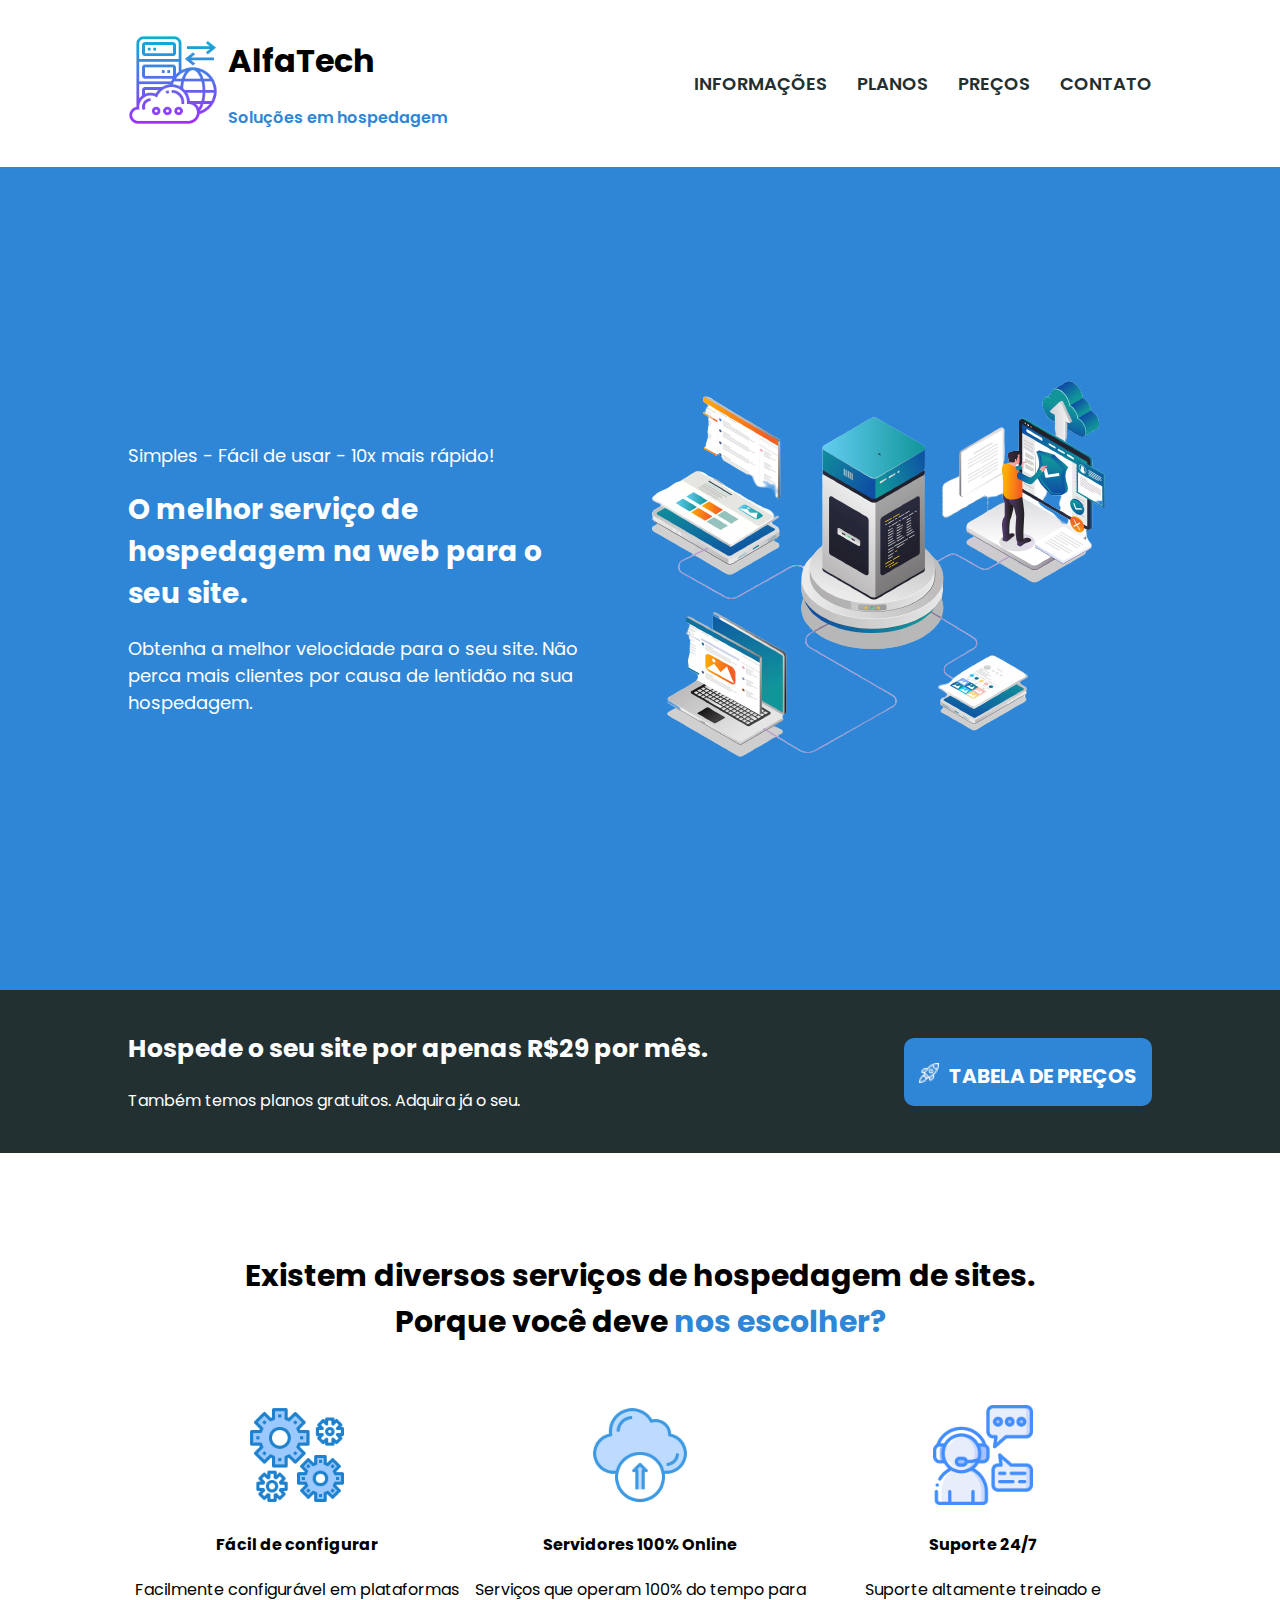
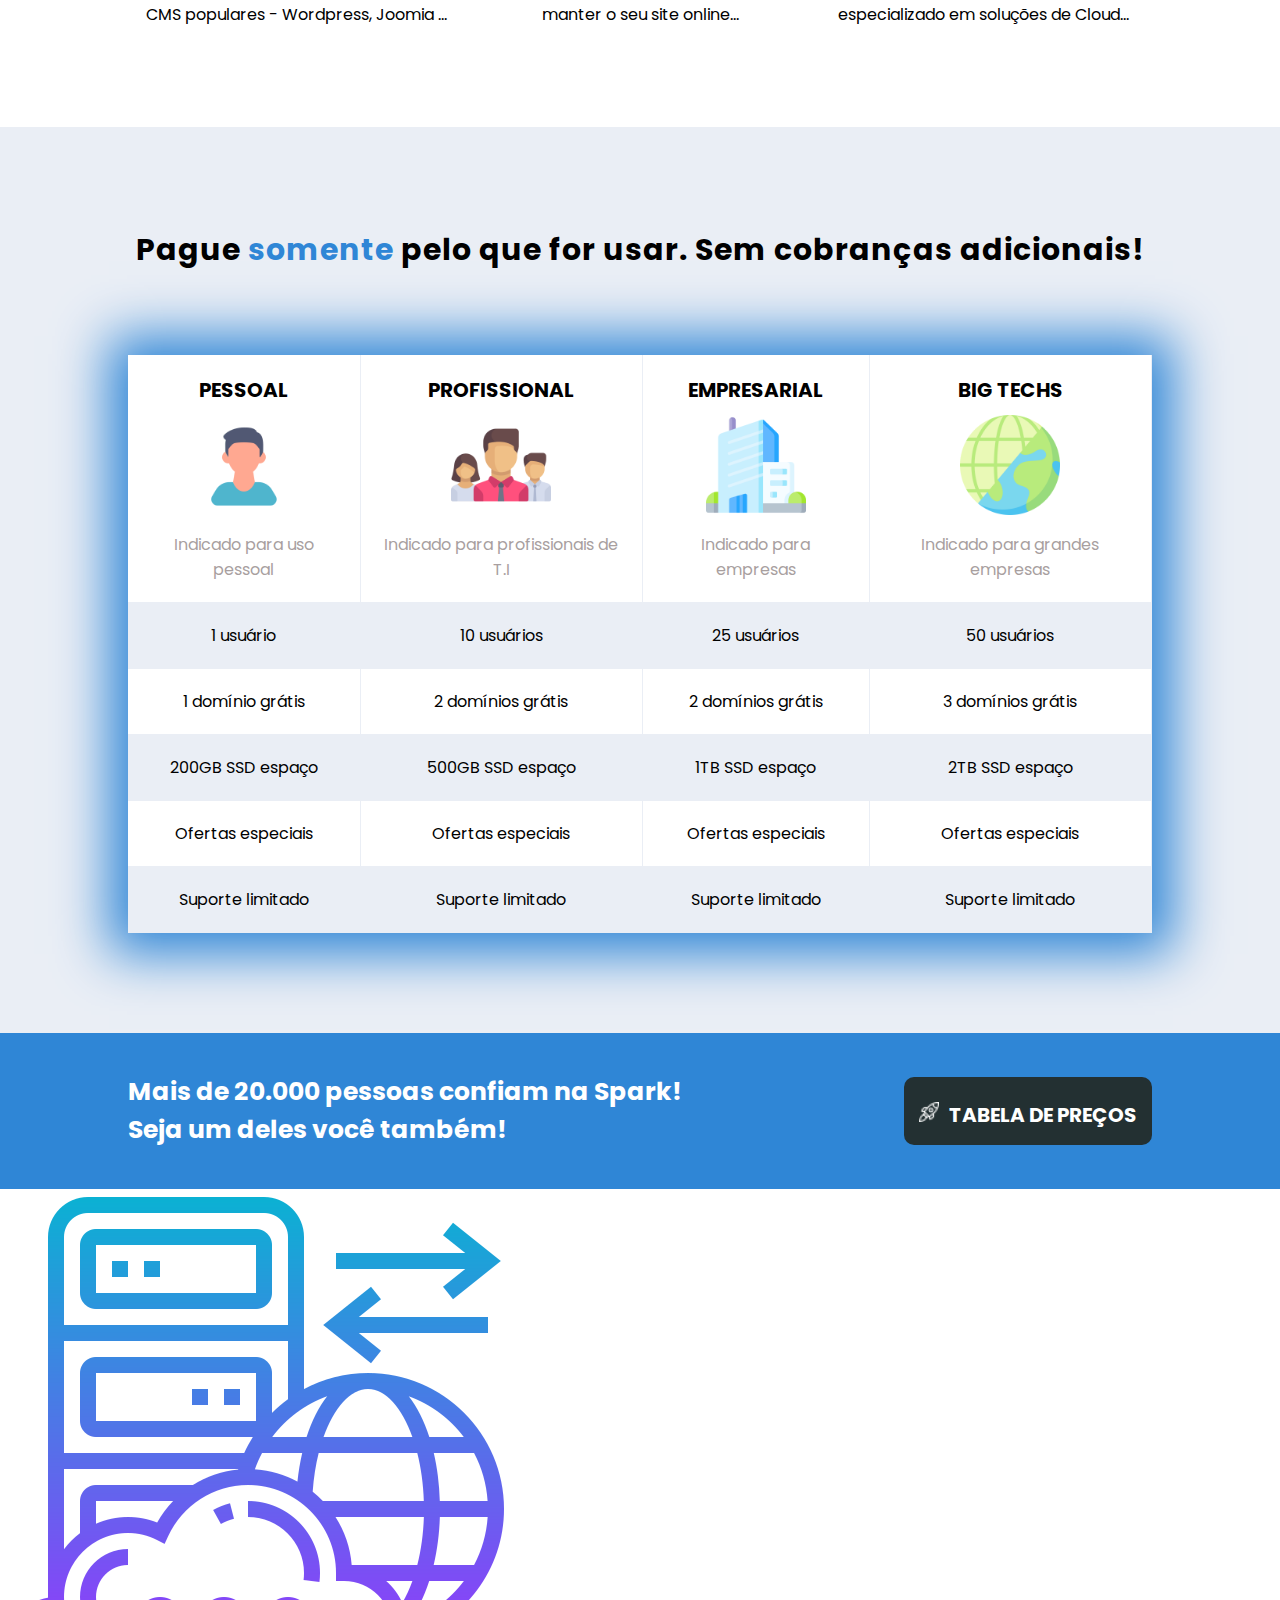
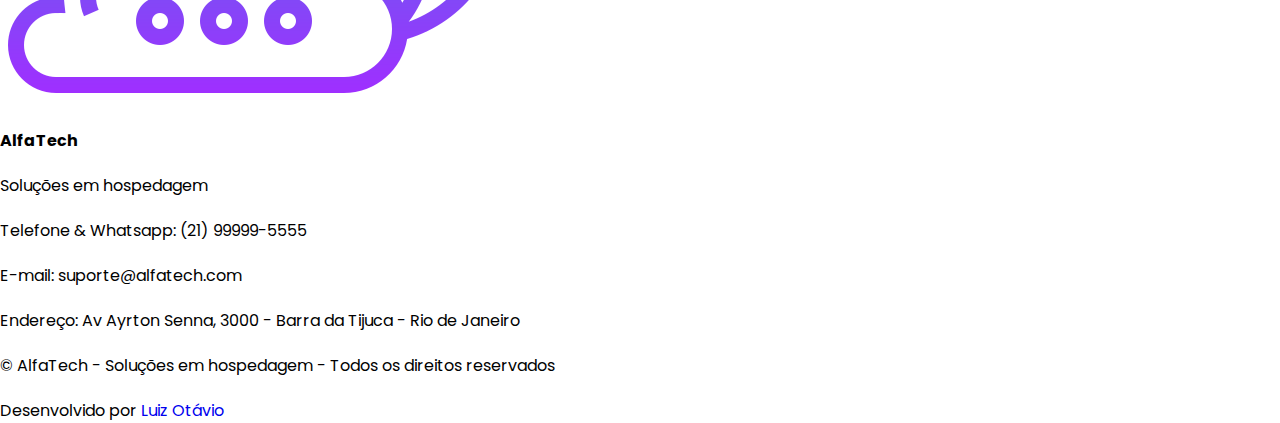
==== home.html @ 168d41b3 "First commit" ====
<!DOCTYPE html>
<html lang="pt-br">

<head>
    <meta charset="UTF-8">
    <meta name="viewport" content="width=device-width, initial-scale=1.0">
    <link rel="stylesheet" href="assets/css/style-home.css">
    <title>Home | AlfaTech</title>
</head>

<body>
    <header>
        <div class="cabecalho container">
            <div class="cabecalho-logo">
                <div>
                    <img src="assets/img/logo-icone.png" alt="logo da empresa">
                </div>
                <div>
                    <h1>AlfaTech</h1>
                    <p class="blue-text">Soluções em hospedagem</p>
                </div>
            </div>
            <div>
                <nav>
                    <ul>
                        <li><a href="index.html">INFORMAÇÕES</a></li>
                        <li><a href="sobre.html">PLANOS</a></li>
                        <li><a href="contato.html">PREÇOS</a></li>
                        <li><a href="contato.html">CONTATO</a></li>
                    </ul>
                </nav>
            </div>
        </div>

    </header>

    <main>
        <section class="banner-info">
            <div class="banner container">
                <div class="banner-description white-text">
                    <p>Simples - Fácil de usar - 10x mais rápido!</p>
                    <h2>O melhor serviço de hospedagem na web para o seu site.</h2>
                    <p>Obtenha a melhor velocidade para o seu site. Não perca mais clientes por causa de lentidão na sua
                        hospedagem.</p>
                </div>
                <div class="banner-img">
                    <img src="assets/img/imagem-banner.png" alt="banner">
                </div>
            </div>
        </section>
        <section class="faixa-anuncio1">
            <div class="faixa container white-text">
                <div class="faixa-text">
                    <h3>Hospede o seu site por apenas R$29 por mês.</h3>
                    <p>Também temos planos gratuitos. Adquira já o seu.</p>
                </div>
                <div class="faixa-btn btn-color1">
                    <a href=""><img src="assets/img/icone-foguete.png" alt="icone foguete">TABELA DE PREÇOS</a>
                </div>
            </div>
        </section>
        <section class="services">
            <h3>Existem diversos serviços de hospedagem de sites. Porque você deve <span class="blue-text">nos escolher?</span></h3>
            <div class="services-box container">
                <div>
                    <img src="assets/img/icone-engrenagens.png" alt="engrenagem">
                    <h4>Fácil de configurar</h4>
                    <p>Facilmente configurável em plataformas CMS populares - Wordpress, Joomia ...</p>
                </div>
                <div>
                    <img src="assets/img/cloud-icone.png" alt="cloud">
                    <h4>Servidores 100% Online</h4>
                    <p>Serviços que operam 100% do tempo para manter o seu site online...</p>
                </div>
                <div>
                    <img src="assets/img/icone-suporte.png" alt="suporte">
                    <h4>Suporte 24/7</h4>
                    <p>Suporte altamente treinado e especializado em soluções de Cloud...</p>
                </div>
            </div>
        </section>
        <section class="tabela-box">
            <div class="tabela container">
                <h3>Pague <span class="blue-text">somente</span> pelo que for usar. Sem cobranças adicionais!</h3>
                <table>
                    <thead>
                        <tr>
                            <th>
                                <h4>PESSOAL</h4>
                                <img src="assets/img/pessoal-icone.png" alt="">
                                <p>Indicado para uso pessoal</p>
                            </th>
                            <th>
                                <h4>PROFISSIONAL</h4>
                                <img src="assets/img/equipe-icone.png" alt="">
                                <p>Indicado para profissionais de T.I</p>
                            </th>
                            <th>
                                <h4>EMPRESARIAL</h4>
                                <img src="assets/img/empresa-icone.png" alt="">
                                <p>Indicado para empresas</p>
                            </th>
                            <th>
                                <h4>BIG TECHS</h4>
                                <img src="assets/img/big-tech.png" alt="">
                                <p>Indicado para grandes empresas</p>
                            </th>
                        </tr>
                    </thead>
                    <tbody>
                        <tr class="bg-list">
                            <td>1 usuário</td>
                            <td>10 usuários</td>
                            <td>25 usuários</td>
                            <td>50 usuários</td>
                        </tr>
                        <tr>
                            <td>1 domínio grátis</td>
                            <td>2 domínios grátis</td>
                            <td>2 domínios grátis</td>
                            <td>3 domínios grátis</td>
                        </tr>
                        <tr class="bg-list">
                            <td>200GB SSD espaço</td>
                            <td>500GB SSD espaço</td>
                            <td>1TB SSD espaço</td>
                            <td>2TB SSD espaço</td>
                        </tr>
                        <tr>
                            <td>Ofertas especiais</td>
                            <td>Ofertas especiais</td>
                            <td>Ofertas especiais</td>
                            <td>Ofertas especiais</td>
                        </tr>
                        <tr class="bg-list">
                            <td>Suporte limitado</td>
                            <td>Suporte limitado</td>
                            <td>Suporte limitado</td>
                            <td>Suporte limitado</td>
                        </tr>
                    </tbody>
                </table>
            </div>
        </section>
        <section class="faixa-anuncio2">
            <div class="faixa container white-text">
                <div class="faixa-text">
                    <h3>Mais de 20.000 pessoas confiam na Spark! Seja um deles você também!</h3>
                </div>
                <div class="faixa-btn btn-color2">
                    <a href=""><img src="assets/img/icone-foguete.png" alt="icone foguete">TABELA DE PREÇOS</a>
                </div>
            </div>
        </section>
    </main>
    <footer>
        <div class="footer-infos">
            <div class="footer-logo">
                <div>
                    <img src="assets/img/logo-icone.png" alt="logo da empresa">
                </div>
                <div>
                    <h4>AlfaTech</h4>
                    <p>Soluções em hospedagem</p>
                </div>
            </div>
            <p>Telefone & Whatsapp: (21) 99999-5555</p>
            <p>E-mail: suporte@alfatech.com</p>
            <p>Endereço: Av Ayrton Senna, 3000 - Barra da Tijuca - Rio de Janeiro</p>
            <p>© AlfaTech - Soluções em hospedagem - Todos os direitos reservados</p>
        </div>
        <div>
            <p>Desenvolvido por <a href="https://www.linkedin.com/in/luizotvioo/" target="_blank">Luiz Otávio</a></p>
        </div>
    </footer>
</body>

</html>
---- assets/css/style-home.css ----
@import url('https://fonts.googleapis.com/css2?family=Poppins:ital,wght@0,100;0,200;0,300;0,400;0,500;0,600;0,700;0,800;0,900;1,100;1,200;1,300;1,400;1,500;1,600;1,700;1,800;1,900&display=swap');

* {
    margin: 0;
    padding: 0;
    box-sizing: border-box;
    font-family: 'Poppins', sans-serif;
    text-decoration: none;
}

:root {
    --white-color: #fff;
    --primary-color: #eaeef5;
    --secondary-color: #a89f9f;
    --tertiary-color: #233032;
    --quaternary-color: #2f86d6;
    --quinary-color: rgba(47, 134, 214, 1);
}

body {
    min-height: 100vh;
}
header, main, footer {
    width: 100%;
}

header {
    background-color: var(--white-color);
}
.container {
    max-width: 1024px;
    margin: 0 auto;
}

.blue-text {
    color: var(--quaternary-color);   
}

.white-text {
    color: var(--white-color);
}

.cabecalho {
    display: flex;
    justify-content: space-between;
    align-items: center;
    padding: 35px 0px;
}

.cabecalho-logo {
    display: flex;
    align-items: center;
}

.cabecalho-logo img {
    width: 90px;
    margin-right: 10px;
}

.cabecalho-logo h1 {
    font-size: px;
}

.cabecalho p {
    font-weight: 600;
}

.cabecalho nav ul {
    display: flex;
}

.cabecalho nav ul li {
    list-style: none;
    margin-right: 30px;
    text-decoration: none;
    font-weight: 600;
    font-size: 18px;
    color: var(--tertiary-color);
}

.cabecalho nav ul li:last-child {
    margin-right: 0px;
}

.cabecalho nav ul li a {
    text-decoration: none;
    color: var(--tertiary-color);
}

.cabecalho nav ul li a:hover {
    color: var(--quaternary-color);
}

/*BANNER*/
.banner-info {
    background-color: var(--quaternary-color);
}

.banner {
    display: flex;
    justify-content: space-between;
    align-items: center;
    padding: 180px 0px;   
}

.banner-description {
    max-width: 470px;
    margin-left: px;
}

.banner-description h2 {
    margin: 20px 0px;
    font-size: 28px;
}

.banner-description p {
    margin: 20px 0px;
    font-size: 18px;
}

.banner-description img {
    max-width: 50%;
}
/*BANNER*/

/*anuncio*/

.faixa-anuncio1 {
    width: 100%;
    background-color: var(--tertiary-color);
}

.faixa-text {
    max-width: 600px;
}

.faixa-text h3 {
    font-size: 25px;
}

.faixa-btn {
    padding: 15px;
    font-size: 20px;
    font-weight: bold;
    border-radius: 10px;
}

.btn-color1 {
    background-color: var(--quaternary-color)
}

.btn-color2 {
    background-color: var(--tertiary-color)
}

.faixa-btn a {
    color: var(--white-color);
}

.faixa-btn a img {
    margin-right: 10px;
    margin-top: 10px;
    width: 20px;
}

.faixa-anuncio2 {
    width: 100%;
    background-color: var(--quaternary-color);
}

.faixa-anuncio2 h3 {
    font-size: 25px;
}

.faixa {
    display: flex;
    justify-content: space-between;
    align-items: center;
    padding: 40px 0;
}
/*anuncio*/

/*servicos*/

.services {
    padding: 100px 0;
    text-align: center;
    
}

.services h3 {
    width: 900px;
    font-size: 30px;
    font-weight: 700;
    margin: 0 auto;
}

.services-box {
    display: flex;
    justify-content: space-between;
    align-items: center;
    margin-top: 40px;
}

.services-box div {
    width: 33%;
}

.services-box img {
    width: 100px;
}

.services-box img, h4, p {
    margin-top: 20px;
}
/*servicos*/

/*TABELA*/

.tabela-box {
    background-color: var(--primary-color);
    width: 100%;
    text-align: center;
    padding: 100px 0;
}


.tabela h3 {
    font-size: 30px;
    letter-spacing: 1px;
    margin-bottom: 8%;
}

.tabela img{
    max-width: 100px;
    padding: 10px 0;
}

.tabela table {
    background-color: var(--white-color);
    width: 100%;
    box-shadow: 1px 1px 50px 20px var(--quinary-color);
    border-collapse: collapse;
}

.tabela table h4 {
    margin-top: 0;
    font-size: 20px;
}

.tabela table th, td {
    padding: 20px;
}

.tabela table thead th{
    border-right: 1px solid var(--primary-color);
    border-bottom: 1px solid var(--primary-color);
}

.tabela table thead th p {
    font-size: 16px;
    font-weight: 400;
    color: var(--secondary-color);
    margin-top: 0;
}

.tabela table tbody td{
    border-right: 1px solid var(--primary-color);
    border-bottom: 1px solid var(--primary-color);
    font-weight: 400;
}

.tabela .bg-list {
    background-color: var(--primary-color);
}
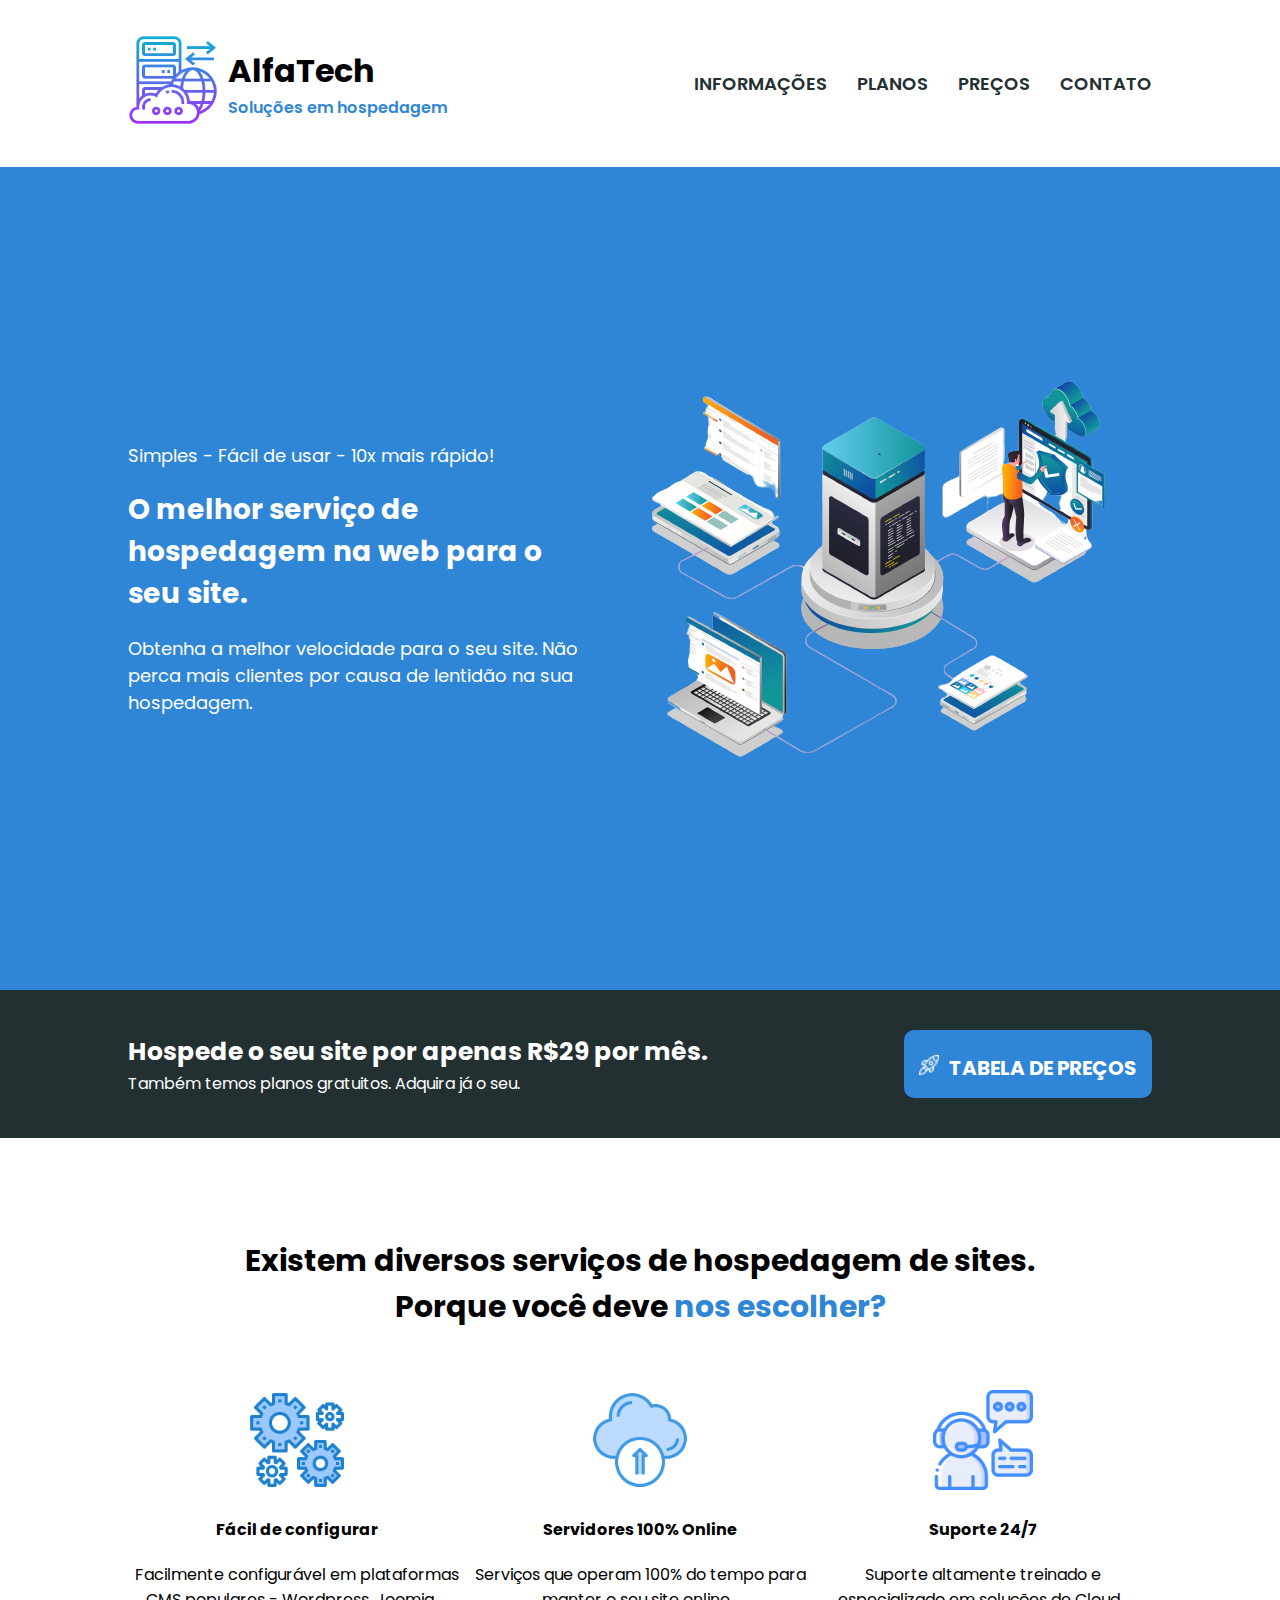
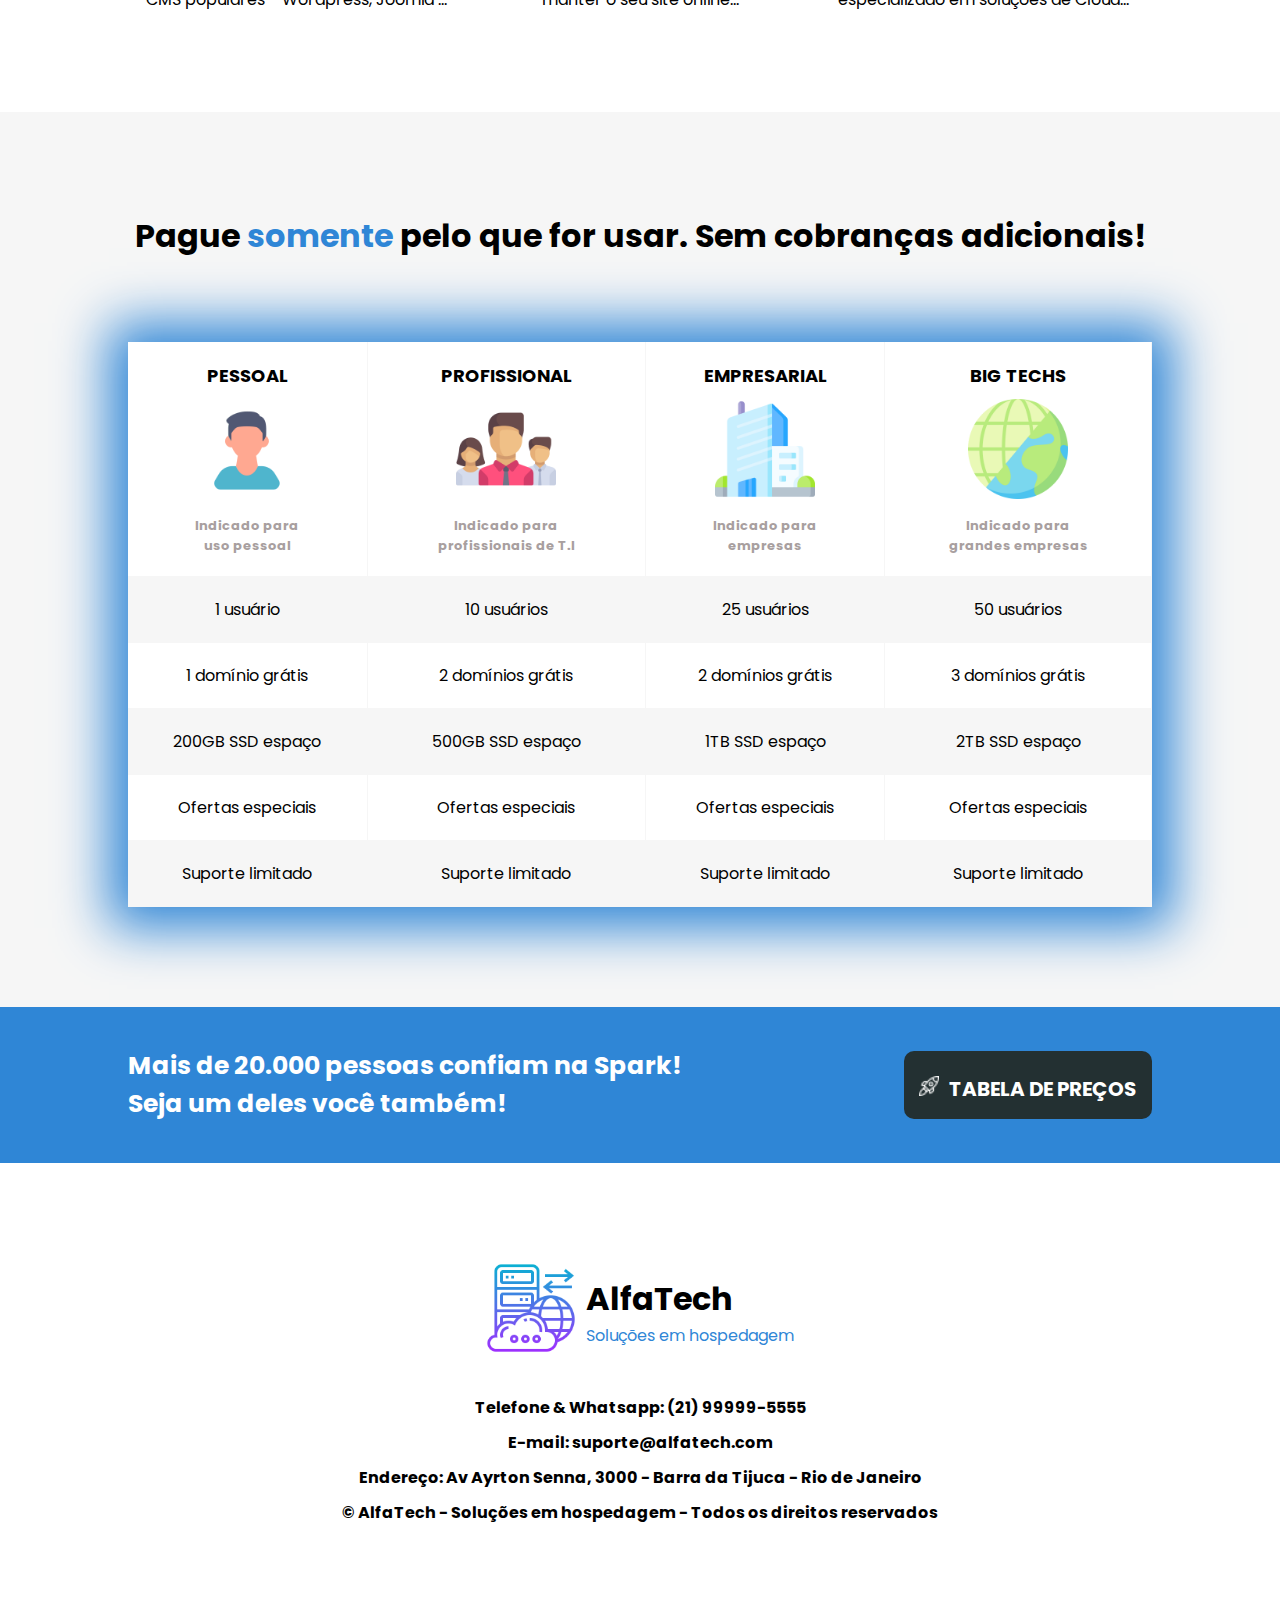
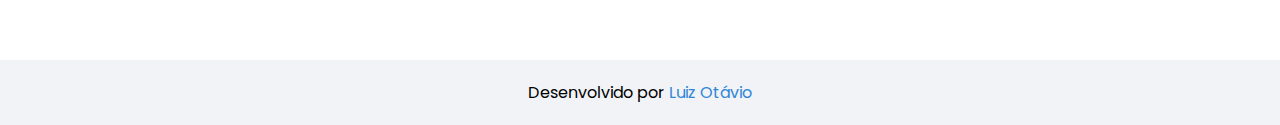
==== commit f7c54483: "estilização do home.css conluída" ====
--- a/home.html
+++ b/home.html
@@ -60,7 +60,8 @@
             </div>
         </section>
         <section class="services">
-            <h3>Existem diversos serviços de hospedagem de sites. Porque você deve <span class="blue-text">nos escolher?</span></h3>
+            <h3>Existem diversos serviços de hospedagem de sites. Porque você deve <span class="blue-text">nos
+                    escolher?</span></h3>
             <div class="services-box container">
                 <div>
                     <img src="assets/img/icone-engrenagens.png" alt="engrenagem">
@@ -88,22 +89,22 @@
                             <th>
                                 <h4>PESSOAL</h4>
                                 <img src="assets/img/pessoal-icone.png" alt="">
-                                <p>Indicado para uso pessoal</p>
+                                <small>Indicado para uso pessoal</small>
                             </th>
                             <th>
                                 <h4>PROFISSIONAL</h4>
                                 <img src="assets/img/equipe-icone.png" alt="">
-                                <p>Indicado para profissionais de T.I</p>
+                                <small>Indicado para profissionais de T.I</small>
                             </th>
                             <th>
                                 <h4>EMPRESARIAL</h4>
                                 <img src="assets/img/empresa-icone.png" alt="">
-                                <p>Indicado para empresas</p>
+                                <small>Indicado para empresas</small>
                             </th>
                             <th>
                                 <h4>BIG TECHS</h4>
                                 <img src="assets/img/big-tech.png" alt="">
-                                <p>Indicado para grandes empresas</p>
+                                <small>Indicado para grandes empresas</small>
                             </th>
                         </tr>
                     </thead>
@@ -160,17 +161,21 @@
                     <img src="assets/img/logo-icone.png" alt="logo da empresa">
                 </div>
                 <div>
-                    <h4>AlfaTech</h4>
-                    <p>Soluções em hospedagem</p>
+                    <h3>AlfaTech</h3>
+                    <p><span class="blue-text">Soluções em hospedagem</span></p>
                 </div>
             </div>
-            <p>Telefone & Whatsapp: (21) 99999-5555</p>
-            <p>E-mail: suporte@alfatech.com</p>
-            <p>Endereço: Av Ayrton Senna, 3000 - Barra da Tijuca - Rio de Janeiro</p>
-            <p>© AlfaTech - Soluções em hospedagem - Todos os direitos reservados</p>
+            <div class="footer-contatos">
+                <p>Telefone & Whatsapp: (21) 99999-5555</p>
+                <p>E-mail: suporte@alfatech.com</p>
+                <p>Endereço: Av Ayrton Senna, 3000 - Barra da Tijuca - Rio de Janeiro</p>
+                <p>© AlfaTech - Soluções em hospedagem - Todos os direitos reservados</p>
+            </div>
+
         </div>
-        <div>
-            <p>Desenvolvido por <a href="https://www.linkedin.com/in/luizotvioo/" target="_blank">Luiz Otávio</a></p>
+        <div class="info-autor">
+            <p>Desenvolvido por <a href="https://www.linkedin.com/in/luizotvioo/" target="_blank" class="blue-text">Luiz
+                    Otávio</a></p>
         </div>
     </footer>
 </body>
--- a/assets/css/style-home.css
+++ b/assets/css/style-home.css
@@ -10,11 +10,12 @@
 
 :root {
     --white-color: #fff;
-    --primary-color: #eaeef5;
+    --primary-color: #f6f6f6;
     --secondary-color: #a89f9f;
     --tertiary-color: #233032;
     --quaternary-color: #2f86d6;
     --quinary-color: rgba(47, 134, 214, 1);
+    --rodape-color: #f1f3f7;
 }
 
 body {
@@ -55,10 +56,6 @@
 .cabecalho-logo img {
     width: 90px;
     margin-right: 10px;
-}
-
-.cabecalho-logo h1 {
-    font-size: px;
 }
 
 .cabecalho p {
@@ -210,7 +207,9 @@
     width: 100px;
 }
 
-.services-box img, h4, p {
+.services-box img,
+.services-box h4,
+.services-box p {
     margin-top: 20px;
 }
 /*servicos*/
@@ -226,8 +225,7 @@
 
 
 .tabela h3 {
-    font-size: 30px;
-    letter-spacing: 1px;
+    font-size: 32px;
     margin-bottom: 8%;
 }
 
@@ -245,7 +243,7 @@
 
 .tabela table h4 {
     margin-top: 0;
-    font-size: 20px;
+    font-size: 18px;
 }
 
 .tabela table th, td {
@@ -257,11 +255,12 @@
     border-bottom: 1px solid var(--primary-color);
 }
 
-.tabela table thead th p {
-    font-size: 16px;
-    font-weight: 400;
+.tabela table thead th small {
+    font-size: 13px;
     color: var(--secondary-color);
     margin-top: 0;
+    display: block;
+    padding: 0 40px;
 }
 
 .tabela table tbody td{
@@ -272,4 +271,50 @@
 
 .tabela .bg-list {
     background-color: var(--primary-color);
-}+}
+
+/*FOOTER*/
+
+footer {
+    text-align: center;
+}
+
+.footer-infos {
+    margin: 0 auto;
+    max-width: 1024px;
+    padding: 100px 0;
+}
+
+.footer-logo {
+    width: 320px;
+    display: flex;
+    align-items: center;
+    justify-content: center;
+    margin: 0 auto;
+    
+}
+
+.footer-logo img {
+    width: 90px;
+    margin-right: 10px;
+}
+
+.footer-logo h3 {
+    font-size: 32px;
+    text-align: left;
+}
+
+.footer-contatos {
+    margin: 30px 0;
+    line-height: 35px;
+    font-size: 16px;
+    font-weight: bold;
+    
+
+}
+
+.info-autor {
+    width: 100%;
+    padding: 20px 0;
+    background-color: var(--rodape-color);
+}
